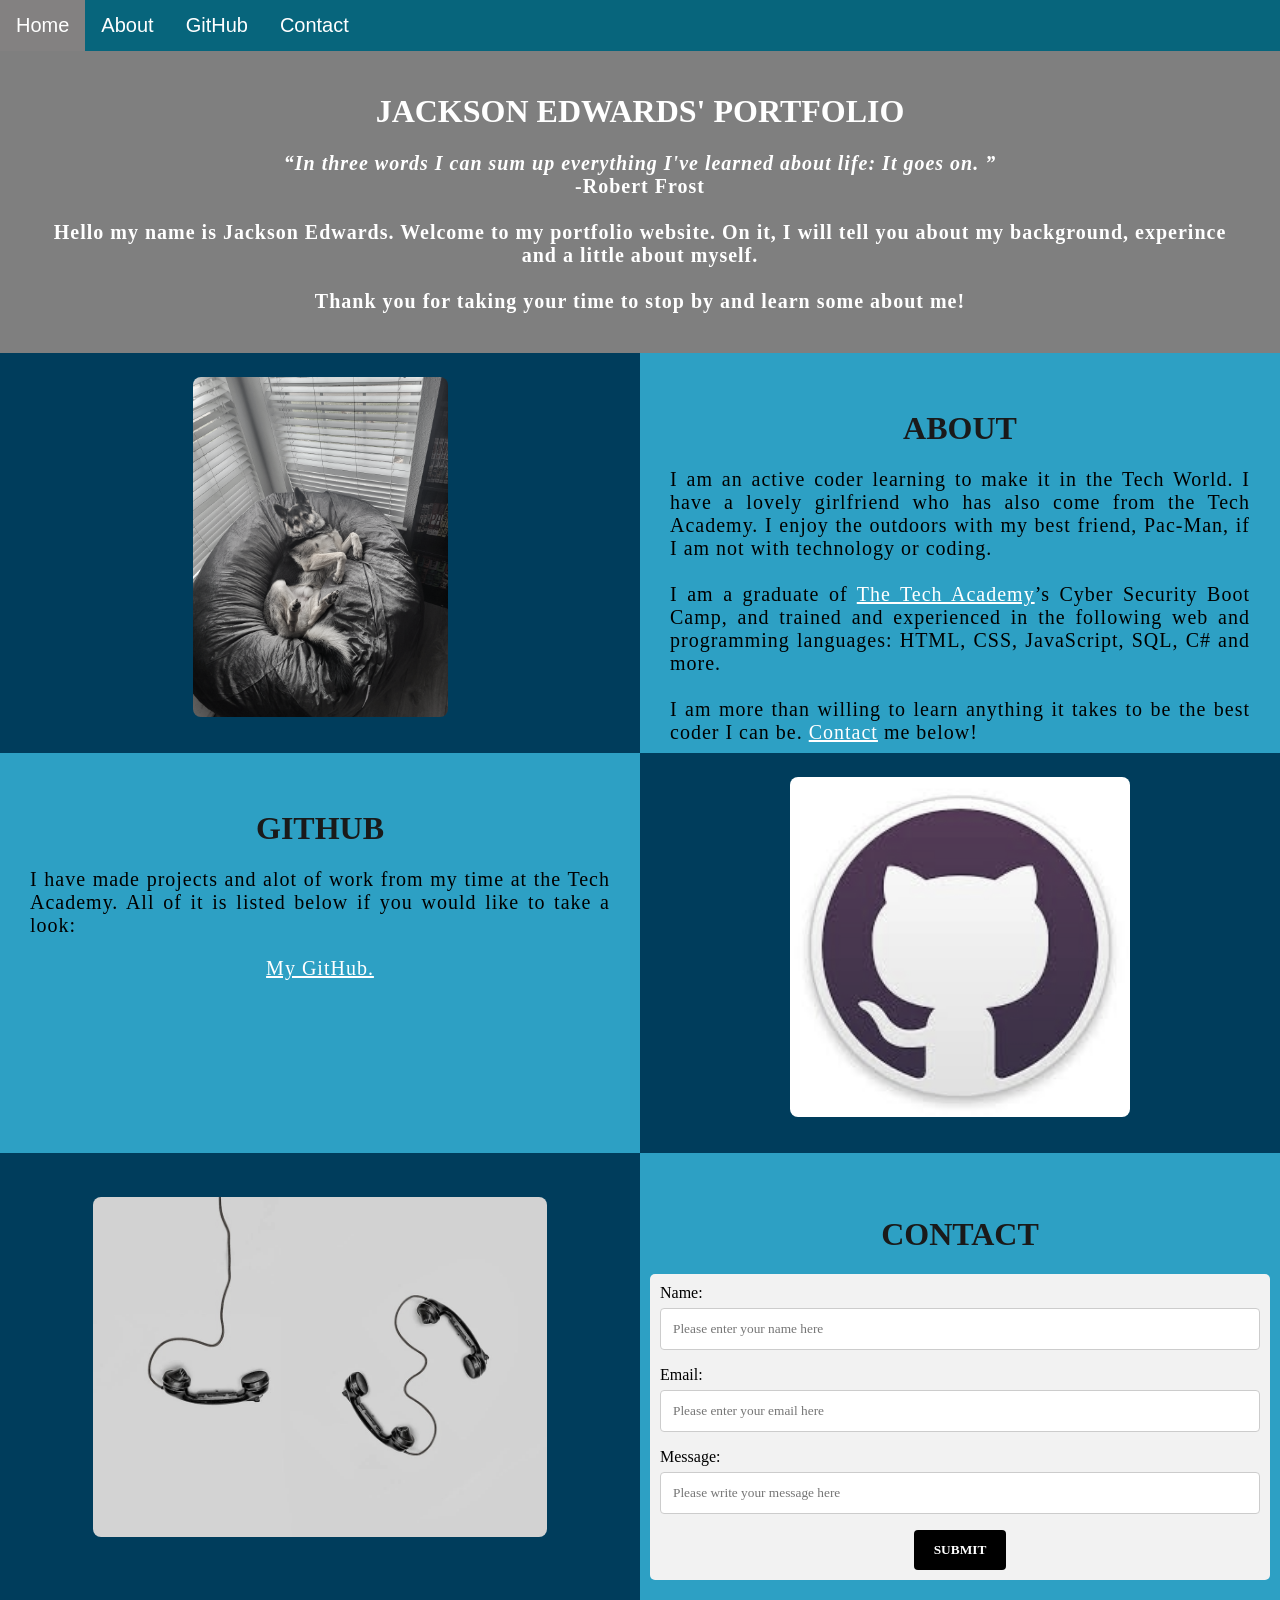
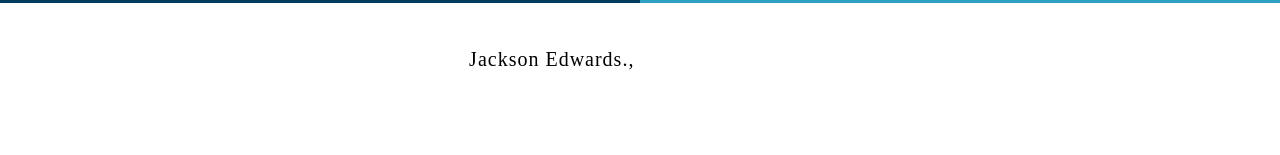
==== index.html @ 7acbfdab "Portfolio" ====
!DOCTYPE html>
<html>
    <!--Head-->
    <head>
        <meta charset="UTF-8">
        <meta name="viewport" content="width=device-width" />
        <title>Jackson Edwards Portfolio</title>
        <link rel="stylesheet" type="text/css" href="css/portfolio.css">
    </head>

    <!--Body-->
    <body class="Background">
        
        <!--Navbar-->
        <div class="Navbar">
            <a class="active" href="#Home">Home</a>
            <a href="#About">About</a>
            <a href="#GitHub">GitHub</a>
            <a href="#Contact">Contact</a>
        </div>
        <br>
        <br>
        <!--Background video-->
        <div id="Home">
            <video autoplay muted loop id="Typing_Video">
                <source src="video/854860-hd_1920_1080_25fps.mp4" type="video/mp4">
            </video>
        </div>

        <!--Video text-->
        <div class="Video_Text">
            <h1 class="white-text">Jackson Edwards' Portfolio</h1>
            <strong>
                <p class="center">
                    <q>In three words I can sum up everything I've learned about life: It goes on.
                    </q>
                    <br> -Robert Frost
                    <br>
                    <br> Hello my name is Jackson Edwards. Welcome to my portfolio website. On it, I will tell you about my background, experince and a little about myself.
                    <br>
                    <br> Thank you for taking your time to stop by and learn some about me!
                </p>
            </strong>
        </div>

        <!--About section-->
        <div class="Row" id="About">
            <!--Left column-->
            <div class="Column_2">
                <img src="video/pac.jpg" alt="Picture of my Lovely German Shepherd">
            </div>
            <!--Right column-->
            <div class="Column_1">
                <h1>About</h1>
                <p>
                    I am an active coder learning to make it in the Tech World. I have a lovely girlfriend who has also come from the Tech Academy.
                    I enjoy the outdoors with my best friend, Pac-Man, if I am not with technology or coding.
                    <br>
                    <br>I am a graduate of <a href="https://www.learncodinganywhere.com" target="_blank">The Tech Academy</a>’s Cyber Security Boot Camp, and trained and experienced in the following web and programming languages: HTML, CSS, JavaScript, SQL, C# and more. 
                    <br>
                    <br>I am more than willing to learn anything it takes to be the best coder I can be. <a href="#Contact">Contact</a> me below!
                </p>
            </div>
        </div>

        <!--GitHub section-->
        <div class="Row" id="GitHub">
            <!--Left column-->
            <div class="Column_1">
                <h1>GitHub</h1>
                <p>
                    I have made projects and alot of work from my time at the Tech Academy. All of it is listed below if you would like to take a look:
                    <br>
                    <p class="center"><a href="https://github.com/Robofordkiller6" target="_blank"> My GitHub.</a></p>
                </p>
            </div>
            <!--Right column-->
            <div class="Column_2">
                <a href="https://github.com/Robofordkiller6" target="_blank"><img src="video/github.jpg" alt="GitHub Logo"></a>
            </div>
        </div>

        <!--Contact section-->
        <div class="Row" id="Contact">
            <!--Contact image, left column-->
            <div class="Column_2 Column_tall">
                <img src="video/contact.webp" alt="Contact_Image">
            </div>
            <!--Contact form, right column-->
            <div class="Column_1 Column_tall">
                <h1>Contact</h1>
                <!--This specifies where and how to send the form data; we are leaving it blank-->
                <form action="" method="POST"> <!-- Here we are utilizing a 3rd party service to submit the contact form data, insert your formspree endpoint in the action attribute -->
                    <label>Name:</label>
                        <input type="text" placeholder="Please enter your name here">
                    <label>Email:</label>
                        <input type="text" id="Email" name="Email" placeholder="Please enter your email here">
                    <label>Message:</label>
                        <input type="text" id="Message" name="Message" placeholder="Please write your message here">
                        <input type="submit" value="SUBMIT">
                </form>
            </div>
        </div>

        <!--Footer section-->
        <footer>
            <p>
                <p class="center">Jackson Edwards., <a href="https://www.learncodinganywhere.com/" target="_blank">The Tech Academy</a></p>
                <br>
            </p>
        </footer>
    </body>
</html>
---- css/portfolio.css ----
/***** GENERAL STYLING *****/
/* Body */
body {
    margin: 0%  /* This ensures our site displays all the way to the edge of the browser screen */
}

/* Heading 1 elements */
h1 {
    text-transform: uppercase; /* Capitalizing all h1 headings */
    font-family: "Trebuchet MS", Optima; /* Sets the font family of all h1 headings */
    text-align: center; /* Centering all h1 elements */
    margin-top: 3%; /* Adds a small margin above h1 elements */
    color: #1a1a1a; 
}

/* Heading 1 element hover effect */
h1:hover {
    filter: grayscale(5%); /* Adds a slightly gray filter to the h1 headings when hovered over */
    transform: scale(1.1); /* When the h1 elements are hovered over they increase in size by 1.1 */
    transition: transform 1s; /* This causes the transformation to last 1 second */
}

/* Styling for portfolio title text */
.white-text {
    color: #fff; /* This is used to change the color of the portfolio title text */
}

/* Paragraph elements */
p {
    font-family: Perpetua, Rockwell Extra Bold;
    text-align: justify; /* Justify text within paragraph elements */
    letter-spacing: 1px; /* This expands the text slightly */
    font-size: 20px;
    padding-left: 20px; /* Adds padding to the left of the paragraph element */
    padding-right: 20px; /* Adds padding to the right of the paragraph element */
}

/* Paragraph element hover effect */
p:hover {
    transition: transform 1s; /* This makes the transform effect last 1 second */
	transform: scale(1.01); /* This makes the paragraphs increase slightly in size when hovered over */
}

/* Center class - this applies to all elements with the class "center" */
.center {
    text-align: center; /* This center aligns the text */
}

/* Center class hover effect - This only affects the quote, github link, and footer */
.center:hover {
    transition: transform 2s; /* This makes the transform effect last 2 seconds */
    transform: scale(1.1); /* This makes the elements with class "center" increase in size by 1.1 when hovered over */
}

/* Anchor elements */
a {
    color: rgb(255, 255, 255); 
}

/* Quotation elements */
q {
    font-style: italic; /* This makes the quote italicized */
}

/* Image elements */
img {
    filter: grayscale(75%); /* This rids our pictures of 75% of their color */
    border-radius: 8px; /* Gives all images slightly rounded corners */
    max-width: 100%; /* Ensures all images stay within the width of their container */
    height: 340px; /* Sets the height of all images */
    display: block; /* By specifying block display we can ensure our images are able to be centered */
    margin-left: auto; /* In combination with "margin-right: auto" this centers all images */
    margin-right: auto;
}

/* Image element hover effects */
img:hover {
	filter: grayscale(5%);  /* Brings back most of the image's color when hovered over */
    transition: transform 1s; /* Transition lasts 1 second */
	transform: scale(1.1); /* Image is increased slightly when hovered over */
}

/* The @media rule is used in media queries to apply different styles for different media/types of devices */
/* On screens 576px and smaller the images will be 100px tall and centered vertically in the column */
@media screen and (max-width: 576px) {
    img {
        height: 100px;
        margin-top: 150px;
    }
}

/* Styling for footer element */
footer {
    padding: 2%; /* This gives the footer padding that is equal to 2% of the width of the element's area */
    background-color: white;
}
/***** END OF GENERAL STYLING *****/

/***** NAVBAR STYLING *****/
.Navbar {
    overflow: hidden; /* This ensures that any content that overflows beyond the boundary of our nav bar is not displayed */
    background-color: rgb(7, 101, 124); 
    position: fixed; /* This keeps the navbar at the top of the screen as we scroll */
    top: 0; /* This ensures no space is displayed above the navbar */
    width: 100%; /* This makes the navbar span the entire width of the page */
    z-index: 1; /* This ensures other elements don't display over the navbar */
    -webkit-animation: moveNav 5s; /* This applies the moveNav animation below for Safari 4.0 - 8.0 */
    animation: moveNav 5s; /* This applies the moveNav animation for all other browsers */
}

/* moveNav animation effect for moving the nav bar in from the left of the screen */
@keyframes moveNav {
    from {left: -100vw;} /* The navbar is starting off screen to the left */
    to {left: 0vw;} /* This moves the navbar into place on the screen */
}

/* Navbar links */
.Navbar a {
    float: left; /* This specifies that the text floats on the left on the navbar */
    display: block; /* This ensures that other text will be displayed on the same line or row, instead of a new line */
    color: white; /* This is the font color for text on our navbar */
    padding: 14px 16px; /* This adds padding around our text */
    text-decoration: none; /* This gets rid of the underlines under the text on our navbar */
    font-family: Avant Garde, Helvetica; /* This specifies the font family for text on our navbar */
    font-size: 20px; /* This specifies the font size for text on our navbar */
    text-align: center; /* This centers the text within its container */
    position: relative; /* This sets the text relative to its normal positioning, allowing us to use the animation below */
    -webkit-animation: moveNavText 5.75s; /* Animation for Safari 4.0 - 8.0 */
    animation: moveNavText 5.75s; /* Applies the moveNavText animation for 5.75s */ 
}

/* moveNavText animation effect for moving the navbar text from above the view to the navbar */
@keyframes moveNavText {
    from {top: -100vw;} /* This sets the navbar text 100% above the viewport */
    to {top: 0vw;} /* This lowers the navbar text onto the navbar */
}

/* Screens 576px and smaller will display navbar links equally distributed */
@media screen and (max-width: 576px) {
    .Navbar a{
        width: 25%; /* This makes each link take up 1/4 of the navbar */
        font-size: 12px;
    }
}

/* Navbar hover effects */
.Navbar a:hover {
    background-color: #f4f4f4; /* Defines the background color that will display when you hover over the link */
    color: black; /* This defines the font color that will display when navbar a elements are hovered over */
    font-weight: bold; /* This makes the text on the navbar bold when hovered over */
}

/* Navbar home button */
.Navbar a.active { /* This targets the a element on the navbar with the "active" class */
    background-color: rgb(131, 129, 129);
}
/***** END OF NAVBAR STYLING *****/

/***** VIDEO STYLING *****/
/* Formatting for background video */
#Typing_Video {
    position: fixed; /* This fixes the video to the page */
    right: 0; /* This ensures there is no space between the edge of the video and the edge of the page */
    bottom: 0; /* This ensures no space between the bottom of the video and the bottom of the page */
    min-width: 100%; /* This ensures the video is displayed across the full width of the page */
    z-index: -1; /* This places the video behind the other elements on the page */
}

/* Screens that are 576px and smaller will not display the background video */
@media screen and (max-width: 576px) {
    #Typing_Video {
        display: none;
    }
}

/* Texts over the video */
.Video_Text {
    background: rgba(0, 0, 0, 0.5); /* This provides a semi-transparent background for the text to sit over */
    color: white; /* Makes the font color white */
    width: 100%; /* Ensures the video-text container fills the width of the video */
    padding: 20px; /* This adds padding around the video-text container so that the background goes slightly beyond the text */
    position: relative; /* This sets the text relative to its normal positioning, allowing us to use the animation below */
    -webkit-animation: moveVideoText 5.75s;
    animation: moveVideoText 5.75s;
}

/* This animation effect causes the overlay video text to move up from the bottom of the page upon page load */
@keyframes moveVideoText {
    from {top: -100vw;} /* This sets the position of the video text to above the viewport */
    to {top: 0vw;} /* This moves the video text to the normal positioning on the viewport */
}
/***** END OF VIDEO STYLING *****/

/***** TABLE STYLING -  this section covers the styling of the columns and rows within the table *****/
* { /* The asterisk is a universal selector that applies this effect to all elements on the page */
    box-sizing: border-box; /* This creates a box with a border within which we will place most of our text */
} 

.Column_1 {
    float: left;
    width: 50%; /* This ensures the column takes up half of the page width */
    padding: 10px;
    padding-top: 3%; /* This ensures there is space between the top of the column and our headings */
    height: 400px; /* This sets the height of the column to 400px -  this may need to be adjusted depending on the text you enter */
    background-color: rgb(45, 160, 196); /* Sets the background color of the columns with class Column_1 */
}

/* Screens 576px and smaller will display a scroll bar if the text overflows the column height */
@media screen and (max-width: 576px) {
    .Column_1 {
        overflow: auto;
    }
}

.Column_2 {
    float: left;
    width: 50%;
    padding: 10px;
    padding-top: 1.9%;
    height: 400px;
    background-color: rgb(0, 61, 92);
}

/* This class is applied to the columns in the final row, overriding the height and padding to provide more room for the contact form  while keeping the rest of the formatting from Column_1 or Column_2 */
.Column_tall {
    padding-top: 3.5%;
    height: 450px;
}

/* This inserts something after the content of selected elements (in this case the elements with class "Row") */
.Row:after {
	content: ""; /* By leaving this blank, we are allowing the footer (covered lower down) to be displayed - removing it makes the footer overwrite a column */
	display: table; /* The display property specifies the type of display behavior; the table value tells the browser to treat the element as a table */
	clear: both; /* This clears any other elements from floating on the left or the right of an element */
}
/***** END OF TABLE STYLING *****/

/***** CONTACT FORM STYLING *****/
/* input[type=text] targets all text input sections of the contact form */
input[type=text] {
    width: 100%; /* Each input box covers the full width of the container */
    padding: 12px; /* Adds padding within the text box */
    border: 1px solid #ccc; /* Setting a solid border and its color */
    border-radius: 4px; /* Slightly rounds the corners of the text box border */
    box-sizing: border-box; /* This creates a box with a border around the contact form input boxes */
    margin-top: 6px; /* Adds a margin to the top of the text box */
    margin-bottom: 16px; /* Adds a margin to the bottom of the text box */
    resize: vertical; /* This allows the user to resize the text boxes vertically */
    font-family: Perpetua, Rockwell Extra Bold;
}

/* Hover effects for input boxes */
input[type=text]:hover {
    box-shadow: 0 0 5px #00004d inset; /* This creates a blue shadow in the text box when hovered over by the user */
}

/* Submit button */
input[type=submit] {
    background-color: black; /* Sets the background color of the submit button to black */
    color: white; /* Sets the font color of the Submit button to white */
    font-weight: bold; /* Makes the font of the submit button bold */
    padding: 12px 20px; /* Adds padding to the submit button */
    border: none; /* Removes the border from the submit button */
    border-radius: 4px; /* Gives the submit button the same rounded corners as the text boxes */
    cursor: pointer; /* Changes the cursor to pointer when over the submit button */
    display: block; /* Allows the submit button to be centered */
    margin-left: auto; /* In combination with "margin-right: auto" this will center the submit button */
    margin-right: auto;
    font-family: Perpetua, Rockwell Extra Bold;
}

/* Hover effect for submit button */
input[type=submit]:hover {
    background-color: white; /* Turns the background of the submit button white when the user hovers over it */
    color: black; /* Turns the font black when hovered over */
    transform: scale(1.5); /* Makes the button increase 1.5 times in size */
    transition: transform 1.5s; /* Makes the transform effect last 1.5 seconds */
}

/* Form element */
form {
    border-radius: 5px; /* Rounds the corners of the contact form */
    background-color: #f2f2f2; 
    padding: 10px; /* Adds padding to the contact form */
    font-family: "Trebuchet MS", Optima;
}
/***** END OF CONTACT FORM STYLING *****/
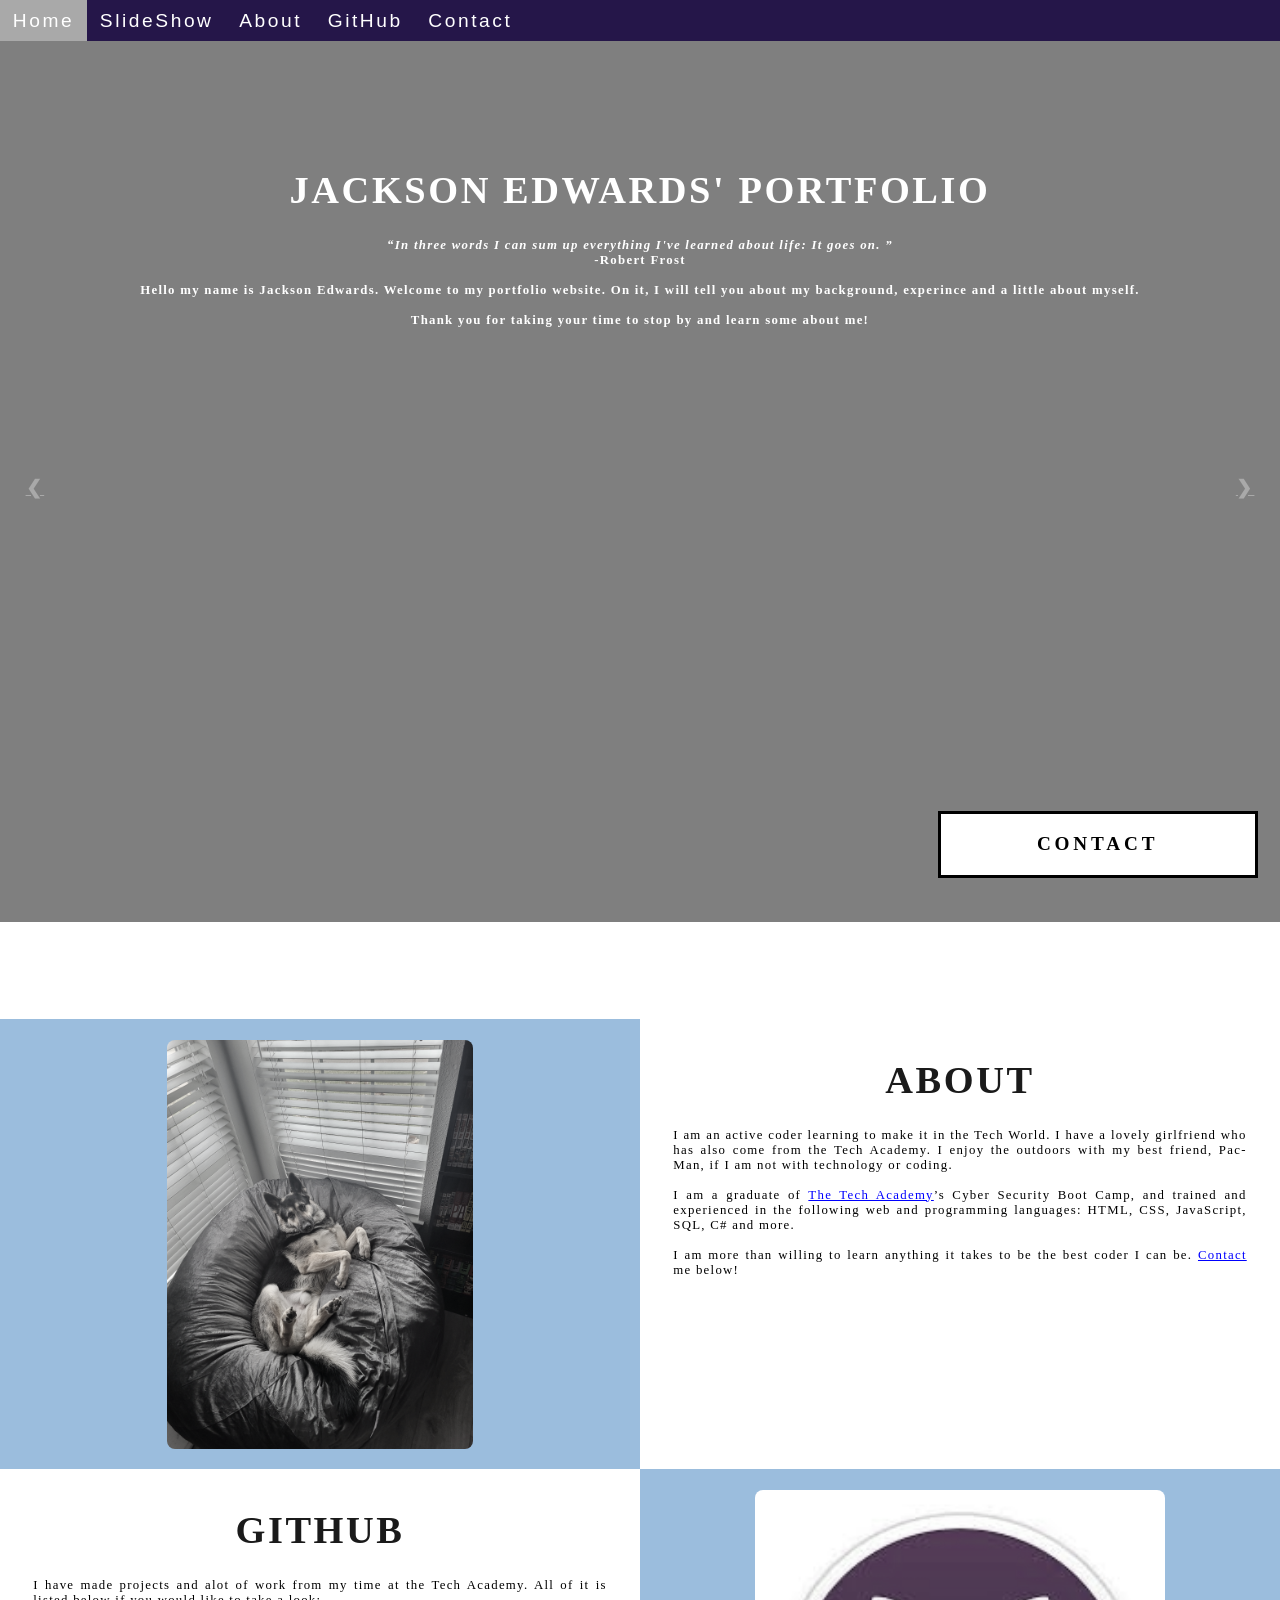
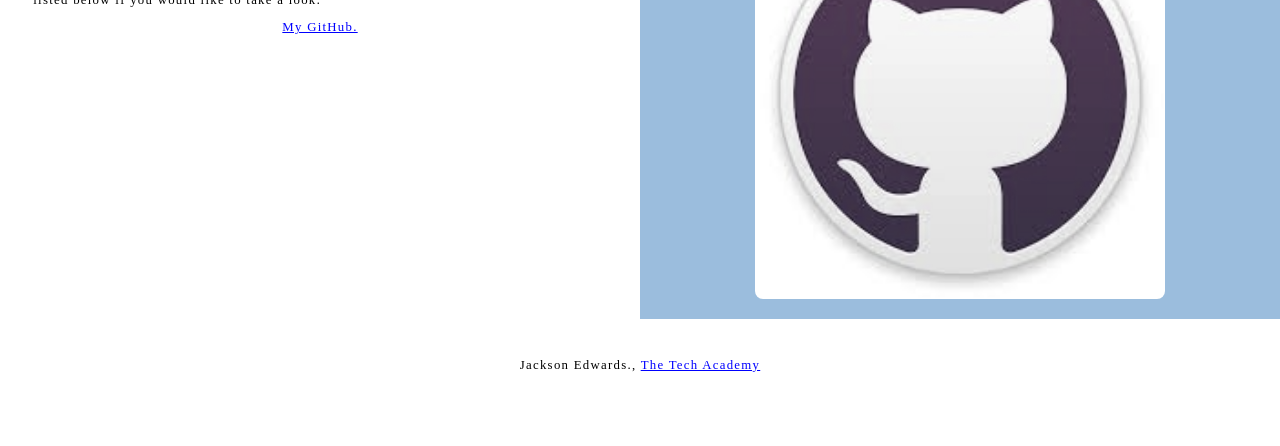
==== commit 886555ea: "Portfolio" ====
--- a/index.html
+++ b/index.html
@@ -1,113 +1,176 @@
 !DOCTYPE html>
 <html>
-    <!--Head-->
-    <head>
-        <meta charset="UTF-8">
-        <meta name="viewport" content="width=device-width" />
-        <title>Jackson Edwards Portfolio</title>
-        <link rel="stylesheet" type="text/css" href="css/portfolio.css">
-    </head>
+<!--Head-->
 
-    <!--Body-->
-    <body class="Background">
-        
-        <!--Navbar-->
-        <div class="Navbar">
-            <a class="active" href="#Home">Home</a>
-            <a href="#About">About</a>
-            <a href="#GitHub">GitHub</a>
-            <a href="#Contact">Contact</a>
-        </div>
-        <br>
-        <br>
-        <!--Background video-->
-        <div id="Home">
-            <video autoplay muted loop id="Typing_Video">
-                <source src="video/854860-hd_1920_1080_25fps.mp4" type="video/mp4">
-            </video>
-        </div>
+<head>
+    <meta charset="UTF-8">
+    <meta name="viewport" content="width=device-width" />
+    <title>Jackson Edwards Portfolio</title>
+    <link rel="stylesheet" type="text/css" href="css/portfolio.css">
+    <script src="js/portfolio.js"></script>
+</head>
 
-        <!--Video text-->
-        <div class="Video_Text">
-            <h1 class="white-text">Jackson Edwards' Portfolio</h1>
-            <strong>
-                <p class="center">
-                    <q>In three words I can sum up everything I've learned about life: It goes on.
-                    </q>
-                    <br> -Robert Frost
-                    <br>
-                    <br> Hello my name is Jackson Edwards. Welcome to my portfolio website. On it, I will tell you about my background, experince and a little about myself.
-                    <br>
-                    <br> Thank you for taking your time to stop by and learn some about me!
-                </p>
-            </strong>
-        </div>
+<!--Body-->
 
-        <!--About section-->
-        <div class="Row" id="About">
-            <!--Left column-->
-            <div class="Column_2">
-                <img src="video/pac.jpg" alt="Picture of my Lovely German Shepherd">
+<body class="Background">
+
+    <!--Navbar-->
+    <div class="Navbar">
+        <a class="active" href="#Home">Home</a>
+        <a href="#Slideshow">SlideShow</a>
+        <a href="#About">About</a>
+        <a href="#GitHub">GitHub</a>
+        <a onclick="openForm()" ondblclick="closeForm()">Contact</a>
+    </div>
+    <!--Background video-->
+    <div id="Home">
+        <video autoplay muted loop id="Typing_Video">
+            <source src="video/854860-hd_1920_1080_25fps.mp4" type="video/mp4">
+        </video>
+    </div>
+
+    <!--Video text-->
+    <div class="Video_Text">
+        <h1 class="white-text">Jackson Edwards' Portfolio</h1>
+        <strong>
+            <p class="center">
+                <q>In three words I can sum up everything I've learned about life: It goes on.
+                </q>
+                <br> -Robert Frost
+                <br>
+                <br> Hello my name is Jackson Edwards. Welcome to my portfolio website. On it, I will tell you about my
+                background, experince and a little about myself.
+                <br>
+                <br> Thank you for taking your time to stop by and learn some about me!
+            </p>
+        </strong>
+    </div>
+    <!-- Slideshow section added -->
+    <div id="Slideshow">
+        <div id="Slideshow_Background">
+            <div id="Slideshow_Container">
+                <!-- Slide 1 of 6 -->
+                <div class="mySlides fade">
+                    <img class="Slideshow_Images" src="video/help.jpg" alt="Help Logo">
+                    <div class="text">I would love to help assit in any project I can to hone my skills!</div>
+                </div>
+                <!-- Slide 2 of 6 -->
+                <div class="mySlides fade">
+                    <img class="Slideshow_Images" src="video/Game.jpg" alt="Game Logo">
+                        alt="HTML, CSS, and JS logos">
+                    <div class="text">I am a huge gaming nerd,<br> and I play anything from:<br>Action, Adventure, RPG, FPS, and more!</div>
+                    </div>
+                </div>
+                <!-- Slide 3 of 6 -->
+                <div class="mySlides fade">
+                    <img class="Slideshow_Images" src="video/tech academy.png" alt="Tech Academy Logo">
+                    <div class="text">I am a graduate of The Tech Academy</div>
+                </div>
+                <!-- Slide 4 of 6 -->
+                <div class="mySlides fade">
+                    <img class="Slideshow_Images" src="video/cyber Secuirty.jpg" alt="cyber security logo">
+                    <div class="text">With a deepend interest in cyber security</div>
+                </div>
+                <!-- Slide 5 of 6 -->
+                <div class="mySlides fade">
+                    <img class="Slideshow_Images" src="video/coding.jpg" alt="Programming Languages">
+                    <div class="text">I have an entry or junior level understanding of most of the top<br> coding languages</div>
+                </div>
+                <!-- Slide 6 of 6 -->
+                <div class="mySlides fade">
+                    <img class="Slideshow_Images" src="video/past.jpg" alt="Picture of my past">
+                    <div class="text"><a class="white-text" onclick="openForm()" href="#Contact">Contact me if you want to learn more about me<br> whether its past<br> present or future!</a>
+                    </div>
+                </div>
+                <!-- Previous and next buttons -->
+                <a class="Previous" onclick="plusSlides(-1)">&#10094;</a>
+                <a class="Next" onclick="plusSlides(1)">&#10095;</a>
             </div>
-            <!--Right column-->
-            <div class="Column_1">
-                <h1>About</h1>
-                <p>
-                    I am an active coder learning to make it in the Tech World. I have a lovely girlfriend who has also come from the Tech Academy.
-                    I enjoy the outdoors with my best friend, Pac-Man, if I am not with technology or coding.
-                    <br>
-                    <br>I am a graduate of <a href="https://www.learncodinganywhere.com" target="_blank">The Tech Academy</a>’s Cyber Security Boot Camp, and trained and experienced in the following web and programming languages: HTML, CSS, JavaScript, SQL, C# and more. 
-                    <br>
-                    <br>I am more than willing to learn anything it takes to be the best coder I can be. <a href="#Contact">Contact</a> me below!
-                </p>
+            <br> <!-- Adds a space between the slideshow images and the dots -->
+
+            <!-- Slideshow dots (these are another way for users to navigate through the slideshow) -->
+            <div style="text-align: center">
+                <span class="dot" onclick="currentSlide(1)"></span>
+                <span class="dot" onclick="currentSlide(2)"></span>
+                <span class="dot" onclick="currentSlide(3)"></span>
+                <span class="dot" onclick="currentSlide(4)"></span>
+                <span class="dot" onclick="currentSlide(5)"></span>
+                <span class="dot" onclick="currentSlide(6)"></span>
             </div>
         </div>
+    </div>
+    <!--About section-->
+    <div class="Row" id="About">
+        <!--Left column-->
+        <div class="Column_2">
+            <img src="video/pac.jpg" alt="Picture of my Lovely German Shepherd">
+        </div>
+        <!--Right column-->
+        <div class="Column_1">
+            <h1>About</h1>
+            <p>
+                I am an active coder learning to make it in the Tech World. I have a lovely girlfriend who has also come
+                from the Tech Academy.
+                I enjoy the outdoors with my best friend, Pac-Man, if I am not with technology or coding.
+                <br>
+                <br>I am a graduate of <a href="https://www.learncodinganywhere.com" target="_blank">The Tech
+                    Academy</a>’s Cyber Security Boot Camp, and trained and experienced in the following web and
+                programming languages: HTML, CSS, JavaScript, SQL, C# and more.
+                <br>
+                <br>I am more than willing to learn anything it takes to be the best coder I can be. <a
+                    href="#Contact">Contact</a> me below!
+            </p>
+        </div>
+    </div>
 
-        <!--GitHub section-->
-        <div class="Row" id="GitHub">
-            <!--Left column-->
-            <div class="Column_1">
-                <h1>GitHub</h1>
-                <p>
-                    I have made projects and alot of work from my time at the Tech Academy. All of it is listed below if you would like to take a look:
-                    <br>
-                    <p class="center"><a href="https://github.com/Robofordkiller6" target="_blank"> My GitHub.</a></p>
-                </p>
-            </div>
-            <!--Right column-->
-            <div class="Column_2">
-                <a href="https://github.com/Robofordkiller6" target="_blank"><img src="video/github.jpg" alt="GitHub Logo"></a>
-            </div>
+    <!--GitHub section-->
+    <div class="Row" id="GitHub">
+        <!--Left column-->
+        <div class="Column_1">
+            <h1>GitHub</h1>
+            <p>
+                I have made projects and alot of work from my time at the Tech Academy. All of it is listed below if you
+                would like to take a look:
+                <br>
+            <p class="center"><a href="https://github.com/Robofordkiller6" target="_blank"> My GitHub.</a></p>
+            </p>
         </div>
+        <!--Right column-->
+        <div class="Column_2">
+            <a href="https://github.com/Robofordkiller6" target="_blank"><img src="video/github.jpg"
+                    alt="GitHub Logo"></a>
+        </div>
+    </div>
 
-        <!--Contact section-->
-        <div class="Row" id="Contact">
-            <!--Contact image, left column-->
-            <div class="Column_2 Column_tall">
-                <img src="video/contact.webp" alt="Contact_Image">
-            </div>
-            <!--Contact form, right column-->
-            <div class="Column_1 Column_tall">
-                <h1>Contact</h1>
-                <!--This specifies where and how to send the form data; we are leaving it blank-->
-                <form action="" method="POST"> <!-- Here we are utilizing a 3rd party service to submit the contact form data, insert your formspree endpoint in the action attribute -->
-                    <label>Name:</label>
-                        <input type="text" placeholder="Please enter your name here">
-                    <label>Email:</label>
-                        <input type="text" id="Email" name="Email" placeholder="Please enter your email here">
-                    <label>Message:</label>
-                        <input type="text" id="Message" name="Message" placeholder="Please write your message here">
-                        <input type="submit" value="SUBMIT">
-                </form>
-            </div>
+    <!--Contact section-->
+    <div id="Contact">
+        <button onclick="openForm()" class="Pop_Up_Button">CONTACT</button>
+           <div class="form-popup" id="myForm">
+                <form action="https://formspree.io/info@learncodinganywhere.com" method="POST" class="form-container"> <!-- Here we are using a free online service from https://formspree.io/ to send our contact form to an email address of our choosing - note: it will not run unless live on the internet, you have to push it to your online website first -->
+            <h1>Contact</h1>
+            <label for="name"><b>Name</b></label>
+              <input type="text" placeholder="Type your name here" name="name" required>
+            <label for="phone"><b>Phone</b></label>
+              <input type="text" placeholder="Type your phone number here" name="phone">
+            <label for="email"><b>Email</b></label>		
+              <input type="text" placeholder="Type your email address here" name="email" required>
+            <label for="message"><b>Message</b></label>
+              <input type="text" placeholder="Type your message here" name="message">
+ 
+            <button type="submit" class="btn">SUBMIT</button>
+            <button type="button" class="btn cancel" onclick="closeForm()">CLOSE</button>
+            </form>
         </div>
+    </div>
 
-        <!--Footer section-->
-        <footer>
-            <p>
-                <p class="center">Jackson Edwards., <a href="https://www.learncodinganywhere.com/" target="_blank">The Tech Academy</a></p>
-                <br>
-            </p>
-        </footer>
-    </body>
+    <!--Footer section-->
+    <footer>
+        <p>
+        <p class="center">Jackson Edwards., <a href="https://www.learncodinganywhere.com/" target="_blank">The Tech
+                Academy</a></p>
+        <br>
+        </p>
+    </footer>
+</body>
+
 </html>
--- a/css/portfolio.css
+++ b/css/portfolio.css
@@ -1,12 +1,30 @@
 /***** GENERAL STYLING *****/
+
+/*Affects entire document */
+html {
+    scroll-behavior: smooth; /*This ensures that the page scrolling is smooth when the buttons on the nav bar is clicked */
+}
+
 /* Body */
 body {
-    margin: 0%  /* This ensures our site displays all the way to the edge of the browser screen */
+    margin: 0%; /* This ensures our site displays all the way to the edge of the browser screen */
+    opacity: 1; /* This and transition affect the page loading fade in effect */
+    transition: 3s opacity; /* This causes a 3 second fade in */
+    letter-spacing: .2vw; /* vw is a relative measurement, 1vw is equal to 1% of the viewport width */
+    font-family: Avant Garde, Helvetica;
+    font-size: 1.5vw; 
+    overflow-x: hidden; /* This prevents the horizontal scroll bar from appearing when the quote is hovered over */
+    user-select: none; /* This prevents the text on the webpage from being highlighted by the user */
+}
+
+/* This section contributes to the fade effect for the page that occurs when the page is loaded */
+body.fade-out {
+    opacity: .1; /* This sets the level of opacity at the start of page load */
 }
 
 /* Heading 1 elements */
 h1 {
-    text-transform: uppercase; /* Capitalizing all h1 headings */
+    text-transform: uppercase; /*capitalizing all h1 headings */
     font-family: "Trebuchet MS", Optima; /* Sets the font family of all h1 headings */
     text-align: center; /* Centering all h1 elements */
     margin-top: 3%; /* Adds a small margin above h1 elements */
@@ -20,19 +38,20 @@
     transition: transform 1s; /* This causes the transformation to last 1 second */
 }
 
-/* Styling for portfolio title text */
+/* Styling for Portfolio Title Text */
 .white-text {
-    color: #fff; /* This is used to change the color of the portfolio title text */
+    color: #fff;/* This is used to change the color of the Portfolio Title text */
+    padding-top: 10vh; /* Adds padding (equal to 10% of the viewport height) to the top of the Portfolio Title text */
 }
 
 /* Paragraph elements */
 p {
-    font-family: Perpetua, Rockwell Extra Bold;
-    text-align: justify; /* Justify text within paragraph elements */
-    letter-spacing: 1px; /* This expands the text slightly */
-    font-size: 20px;
-    padding-left: 20px; /* Adds padding to the left of the paragraph element */
-    padding-right: 20px; /* Adds padding to the right of the paragraph element */
+    font-family: Perpetua, Rockwell Extra;
+    text-align: justify; /* This justifies the text within paragraph elements */
+    letter-spacing: .1vw; /* This expands the text slightly */
+    font-size: 1vw; /* Relative font sizing equal to 1.5% of the viewport width */
+    padding-left: 1vw; /* Relative padding equal to 1% of the viewport width */
+    padding-right: 1vw; /* Relative padding equal to 1% of the viewport width */
 }
 
 /* Paragraph element hover effect */
@@ -41,12 +60,12 @@
 	transform: scale(1.01); /* This makes the paragraphs increase slightly in size when hovered over */
 }
 
-/* Center class - this applies to all elements with the class "center" */
+/* Center class - this applies to all centered text */
 .center {
     text-align: center; /* This center aligns the text */
 }
 
-/* Center class hover effect - This only affects the quote, github link, and footer */
+/* Center align elements hover effect - This only affects the quote, github link, and footer */
 .center:hover {
     transition: transform 2s; /* This makes the transform effect last 2 seconds */
     transform: scale(1.1); /* This makes the elements with class "center" increase in size by 1.1 when hovered over */
@@ -54,12 +73,14 @@
 
 /* Anchor elements */
 a {
-    color: rgb(255, 255, 255); 
+    color: blue; /* This ensures all links are blue */
+    cursor: pointer; /* This ensures all links change the mouse to a pointer when hovered over or clicked */
+    text-decoration: underline; /* This ensures all links are underlined */
 }
 
 /* Quotation elements */
 q {
-    font-style: italic; /* This makes the quote italicized */
+    font-style: italic; /* Makes the quote italicized */
 }
 
 /* Image elements */
@@ -67,17 +88,14 @@
     filter: grayscale(75%); /* This rids our pictures of 75% of their color */
     border-radius: 8px; /* Gives all images slightly rounded corners */
     max-width: 100%; /* Ensures all images stay within the width of their container */
-    height: 340px; /* Sets the height of all images */
+    height: 100%; /* Sets the height of all images */
     display: block; /* By specifying block display we can ensure our images are able to be centered */
-    margin-left: auto; /* In combination with "margin-right: auto" this centers all images */
-    margin-right: auto;
+    margin: auto auto auto auto; /* This centers all images */
 }
 
 /* Image element hover effects */
 img:hover {
 	filter: grayscale(5%);  /* Brings back most of the image's color when hovered over */
-    transition: transform 1s; /* Transition lasts 1 second */
-	transform: scale(1.1); /* Image is increased slightly when hovered over */
 }
 
 /* The @media rule is used in media queries to apply different styles for different media/types of devices */
@@ -89,47 +107,47 @@
     }
 }
 
-/* Styling for footer element */
+/*Styling for footer element */
 footer {
     padding: 2%; /* This gives the footer padding that is equal to 2% of the width of the element's area */
     background-color: white;
 }
-/***** END OF GENERAL STYLING *****/
-
-/***** NAVBAR STYLING *****/
+/***** End of General Styling *****/
+
+/***** Navbar Styling *****/
 .Navbar {
     overflow: hidden; /* This ensures that any content that overflows beyond the boundary of our nav bar is not displayed */
-    background-color: rgb(7, 101, 124); 
+    background-color: rgb(37, 22, 73); /* This colors the navbar black */
     position: fixed; /* This keeps the navbar at the top of the screen as we scroll */
     top: 0; /* This ensures no space is displayed above the navbar */
     width: 100%; /* This makes the navbar span the entire width of the page */
     z-index: 1; /* This ensures other elements don't display over the navbar */
-    -webkit-animation: moveNav 5s; /* This applies the moveNav animation below for Safari 4.0 - 8.0 */
-    animation: moveNav 5s; /* This applies the moveNav animation for all other browsers */
-}
-
-/* moveNav animation effect for moving the nav bar in from the left of the screen */
+    -webkit-animation: moveNav 5s; /* Safari 4.0 - 8.0 */
+    animation: moveNav 5s; /* This makes the moveNav animation last 5 seconds */
+}
+
+/* The animation effect for moving the nav bar in from above the left of the screen on page load */
 @keyframes moveNav {
     from {left: -100vw;} /* The navbar is starting off screen to the left */
-    to {left: 0vw;} /* This moves the navbar into place on the screen */
-}
-
-/* Navbar links */
+    to { left: 0vw;} /* This moves the navbar into place on the screen */
+}
+
+/*Navbar Links */
 .Navbar a {
     float: left; /* This specifies that the text floats on the left on the navbar */
     display: block; /* This ensures that other text will be displayed on the same line or row, instead of a new line */
     color: white; /* This is the font color for text on our navbar */
-    padding: 14px 16px; /* This adds padding around our text */
+    padding: .75vw 1vw; /* This adds padding around our text */
     text-decoration: none; /* This gets rid of the underlines under the text on our navbar */
     font-family: Avant Garde, Helvetica; /* This specifies the font family for text on our navbar */
-    font-size: 20px; /* This specifies the font size for text on our navbar */
+    font-size: 1.5vw; /* This specifies the font size for text on our navbar */
     text-align: center; /* This centers the text within its container */
     position: relative; /* This sets the text relative to its normal positioning, allowing us to use the animation below */
     -webkit-animation: moveNavText 5.75s; /* Animation for Safari 4.0 - 8.0 */
     animation: moveNavText 5.75s; /* Applies the moveNavText animation for 5.75s */ 
 }
 
-/* moveNavText animation effect for moving the navbar text from above the view to the navbar */
+/* The animation effect for moving the nav bar links in from above the top of the screen on page load */
 @keyframes moveNavText {
     from {top: -100vw;} /* This sets the navbar text 100% above the viewport */
     to {top: 0vw;} /* This lowers the navbar text onto the navbar */
@@ -138,30 +156,31 @@
 /* Screens 576px and smaller will display navbar links equally distributed */
 @media screen and (max-width: 576px) {
     .Navbar a{
-        width: 25%; /* This makes each link take up 1/4 of the navbar */
+        width: 20%; /* This sets each navbar link to 1/5 of the navbar */
         font-size: 12px;
     }
 }
 
-/* Navbar hover effects */
+/*Navbar hover effects */
 .Navbar a:hover {
     background-color: #f4f4f4; /* Defines the background color that will display when you hover over the link */
     color: black; /* This defines the font color that will display when navbar a elements are hovered over */
     font-weight: bold; /* This makes the text on the navbar bold when hovered over */
+    cursor: pointer;
 }
 
 /* Navbar home button */
 .Navbar a.active { /* This targets the a element on the navbar with the "active" class */
-    background-color: rgb(131, 129, 129);
-}
-/***** END OF NAVBAR STYLING *****/
-
-/***** VIDEO STYLING *****/
+    background-color: darkgray;
+}
+/***** End of Navbar Styling *****/
+
+/***** Video Styling *****/
 /* Formatting for background video */
 #Typing_Video {
     position: fixed; /* This fixes the video to the page */
     right: 0; /* This ensures there is no space between the edge of the video and the edge of the page */
-    bottom: 0; /* This ensures no space between the bottom of the video and the bottom of the page */
+    bottom: 0; /* This ensures no space between the edge of the video and the bottom of the page */
     min-width: 100%; /* This ensures the video is displayed across the full width of the page */
     z-index: -1; /* This places the video behind the other elements on the page */
 }
@@ -175,13 +194,14 @@
 
 /* Texts over the video */
 .Video_Text {
-    background: rgba(0, 0, 0, 0.5); /* This provides a semi-transparent background for the text to sit over */
+    background: rgba(0, 0, 0, 0.5); /* This provides a semi-transparents background for the text to sit over */
     color: white; /* Makes the font color white */
     width: 100%; /* Ensures the video-text container fills the width of the video */
-    padding: 20px; /* This adds padding around the video-text container so that the background goes slightly beyond the text */
+    height: 100vh; /* This ensures the video-text container fills the height of the viewport so that the slideshow is not partially displayed */
+    padding-top: 2vh; /* This adds padding around the video-text container so that the background goes slightly beyond the text */
     position: relative; /* This sets the text relative to its normal positioning, allowing us to use the animation below */
-    -webkit-animation: moveVideoText 5.75s;
-    animation: moveVideoText 5.75s;
+    -webkit-animation: moveVideoText 5.75s; /* Animation for Safari 4.0 - 8.0 */
+    animation: moveVideoText 5.75s; /* moveVideoText animation set to 5.75s to match the movenavText animation */
 }
 
 /* This animation effect causes the overlay video text to move up from the bottom of the page upon page load */
@@ -189,22 +209,128 @@
     from {top: -100vw;} /* This sets the position of the video text to above the viewport */
     to {top: 0vw;} /* This moves the video text to the normal positioning on the viewport */
 }
-/***** END OF VIDEO STYLING *****/
-
-/***** TABLE STYLING -  this section covers the styling of the columns and rows within the table *****/
-* { /* The asterisk is a universal selector that applies this effect to all elements on the page */
+/***** End of Video Styling *****/
+
+/***** Slideshow Styling *****/
+#Slideshow_Background {
+    background: rgba(255, 255, 255, 0.35); /* This creates a slightly transparent white background that's palced over the video in the background */    
+}
+
+.mySlides{
+    display: none; /* This prevents the images from being displayed, we will use JS to display these */
+}
+
+/* Slideshow section / container */
+#Slideshow_Container {
+    width: 39.5vw; /* Relative sizing of the container for the slidewshow set to 39.5% of the viewport width */
+    height: auto; /* The height of the container is automatically adjusted based on the content it is displaying */
+    padding-top: 4%; /* Adds a small padding to the top of the slideshow container */
+    position: relative; /* This sets the container relative to its normal positioning */
+    margin:auto; /* This will horizontally center the container on the page */
+}
+
+/* Images contained within the slideshow */
+.Slideshow_Images {
+    vertical-align: middle; /* This centers the images vertically within the slideshow container */
+    height: auto; /* The height of the images is automatically adjusted based on the content, ie if your images are different sizes, they will display as different sizes */
+    box-shadow: 0px 5px 10px 12px rgba(0, 0, 0, .75); /* Adds a shadow around the slideshow images */
+    width: 100%; /* The width of the images is automatically adjusted based on the content */
+}
+
+/* Next and previous buttons */
+.Previous, .Next {
+    cursor: pointer; /* Changes the mouse to a pointer when the buttons are selected */
+    position: absolute; /* This makes the next and previous buttons positioned relative to the slideshow container */
+    top: 50%; /* This moves the buttons up in the slideshow container */
+    width: auto; /* The width of the buttons is automatically adjusted based on the content */
+    padding: 2vw; /* Adds padding equal to 2% of the viewport width */
+    color: darkgray; 
+    font-weight: bold;
+    font-size: 1.5vw;
+    border-radius: 0 3px 3px 0; /* Adds a slightly rounded border on the top and bottom right corners */
+    user-select: none; /* This property makes it so that the user cannot highlight the text */
+    transition: 0.6s ease; /* This specifies the details of the hover transition for these elements */
+}
+
+/* Positioning the next button on the right hand side */
+.Next {
+    right: 0; /* This moves the next button to the right side of the slideshow container */
+    border-radius: 3px 0 0 3px; /* This changes the border radius on the next button to the top and bottom left of the button */
+}
+
+/* Hover effect on slide show buttons */
+.Previous:hover, .Next:hover {
+    background-color: rgba(0, 0, 0, 0.8); /* Makes the background of the arrows a transparent gray color */
+    color: white; /* Makes the arrows white when hovered over */
+}
+
+/* Slideshow text */
+.text {
+    color: white; 
+    padding: 1vw;
+    position: absolute; /* This ensures the text is positioned within the image */
+    bottom: 0; /* This property sets the text at the bottom of the image */
+    width: 100%; /* The element covers the full width of the image */
+    text-align: center; /* The text is center aligned within the image */
+    font-family: Perpetua, Rockwell Extra Bold;
+    letter-spacing: .1vw; /* This gives slight spacing between the letters */
+    font-size: 1.5vw; /* Font size is relative to the size of the viewport width */
+    background-color: rgba(0, 0, 0, 0.75); /* Gives a slightly transparent black background */
+    font-weight: bold;
+    border-radius: 0px 0px 7px 7px; /* Gives the text background rounded corners on the bottom left and right corners */
+}
+
+/* Styling of the dots under the slideshow */
+.dot {
+    cursor: pointer; /* The cursor changes to pointer when hovered over the dots */
+    height: 1vw; /* The dots are sized relative to the viewport width */
+    width: 1vw;
+    margin: .25vw; /* adds additional spacing between the dots */ 
+    background-color: white; /* Makes the dots white */
+    border-radius: 50%; /* Makes the dots circles by rounding each corner */
+    display: inline-block; /* Allows the dots to sit next to eachother rather than on a new line */
+    transition: background-color 0.6s ease; /* When clicked on the dots transition to a different color when clicked or hovered over (the affect is defined below) */
+    z-index: 1; /* This ensures the dots will be displayed above any other elements */
+}
+
+/* Hover effect for slideshow dots */
+.active, .dot:hover {
+    background-color: black; /* Sets the color of the dots when active or hovered over */
+}
+
+/* Fading animation for slideshow */
+.fade {
+    animation-name: fade; /* Fade animation is defined below */
+    animation-duration: 1.5s; /* The animation lasts 1.5 seconds */
+    -webkit-animation-name: fade; /* Same as above for Safari 4.0-8.0 */
+    -webkit-animation-duration: 1.5s;
+}
+
+@-webkit-keyframes fade {
+    from {opacity: .4;} /* Image starts transparent */
+    to {opacity: 1;} /* Image ends opaque */
+}
+
+@keyframes fade {
+    from {opacity: .4;} /* Image starts transparent */
+    to {opacity: 1;} /* Image ends opaque */
+}
+/***** End Slideshow Styling *****/
+
+/***** Table Styling -  this section covers the styling of the columns and rows within the table *****/
+* { /*The asterisk is a universal selector that applies this effect to all elements on the page */
     box-sizing: border-box; /* This creates a box with a border within which we will place most of our text */
 } 
 
 .Column_1 {
     float: left;
     width: 50%; /* This ensures the column takes up half of the page width */
-    padding: 10px;
-    padding-top: 3%; /* This ensures there is space between the top of the column and our headings */
-    height: 400px; /* This sets the height of the column to 400px -  this may need to be adjusted depending on the text you enter */
-    background-color: rgb(45, 160, 196); /* Sets the background color of the columns with class Column_1 */
-}
-
+    padding: 1.6%;
+    height: 450px; /* This sets the height of the column to 400px -  this may need to be adjusted depending on the text you enter */
+    background-color: #ffffff; /* Sets the background color of the left columns */
+}
+
+/* The @media rule is used in media queries to apply different styles for different media/types of devices */
 /* Screens 576px and smaller will display a scroll bar if the text overflows the column height */
 @media screen and (max-width: 576px) {
     .Column_1 {
@@ -215,16 +341,9 @@
 .Column_2 {
     float: left;
     width: 50%;
-    padding: 10px;
-    padding-top: 1.9%;
-    height: 400px;
-    background-color: rgb(0, 61, 92);
-}
-
-/* This class is applied to the columns in the final row, overriding the height and padding to provide more room for the contact form  while keeping the rest of the formatting from Column_1 or Column_2 */
-.Column_tall {
-    padding-top: 3.5%;
+    padding: 1.6%;
     height: 450px;
+    background-color: #9bbddd;
 }
 
 /* This inserts something after the content of selected elements (in this case the elements with class "Row") */
@@ -233,55 +352,103 @@
 	display: table; /* The display property specifies the type of display behavior; the table value tells the browser to treat the element as a table */
 	clear: both; /* This clears any other elements from floating on the left or the right of an element */
 }
-/***** END OF TABLE STYLING *****/
-
-/***** CONTACT FORM STYLING *****/
-/* input[type=text] targets all text input sections of the contact form */
-input[type=text] {
-    width: 100%; /* Each input box covers the full width of the container */
-    padding: 12px; /* Adds padding within the text box */
-    border: 1px solid #ccc; /* Setting a solid border and its color */
-    border-radius: 4px; /* Slightly rounds the corners of the text box border */
-    box-sizing: border-box; /* This creates a box with a border around the contact form input boxes */
-    margin-top: 6px; /* Adds a margin to the top of the text box */
-    margin-bottom: 16px; /* Adds a margin to the bottom of the text box */
-    resize: vertical; /* This allows the user to resize the text boxes vertically */
-    font-family: Perpetua, Rockwell Extra Bold;
-}
-
-/* Hover effects for input boxes */
-input[type=text]:hover {
-    box-shadow: 0 0 5px #00004d inset; /* This creates a blue shadow in the text box when hovered over by the user */
+/***** End of Table Styling *****/
+
+/***** Contact Form Styling *****/
+/* Button used to open the contact form - fixed at the bottom of the page */
+.Pop_Up_Button {
+    position: fixed; /* The element is positioned relative to the viewport and stays in the same location no matter what */
+    bottom: 1.75vw; /* Positions the button slightly up from the bottom of the viewport */
+    right: 1.75vw; /* Positions the viewport slightly right from the side of the viewport */
+    width: 25vw; /* Sets the width relative to the viewport width */
+    background-color: white; /* Sets the background color of the button to white */
+    color: black; /* Sets the color of the button text to black */
+    border: solid black; /* This makes a solid black border around the button */
+    cursor: pointer; /* This changes the cursor when hovered over the button to a pointer */
+    -webkit-animation: movePopup 5s; /* Animation for 5 seconds for Safari 4.0-8.0 */
+    animation: movePopup 5s; /* Animation set for 5 seconds */
+}
+
+/* movePopup animation moves the button from off the right side of the screen to its fixed location on the viewport */
+@keyframes movePopup {
+    from {right: -40vw;} 
+    to {right: 1.75vw;}
+}
+
+@-webkit-keyframes movePopup {
+    from {right: -40vw;} 
+    to {right: 1.75vw;}
+}
+
+/* Styling for the contact form */
+.form-popup {
+    border: 3px solid #f0f1f0; /* Creates a solid light gray border around the contact form */
+    z-index: 8; /* This z-index ensures the contact form shows above all other elements on the page */
+    display: none; /* Set the display to none, we will use JavaScript to show the contact form */
+    position: fixed; /* The form stays in the same location no matter what */
+    bottom: .5vw; /* Slightly up from the bottom of the viewport */
+    right: .5vw; /* Slightly in from the right side of the viewport */
+}
+
+/* Form styling */
+.form-container {
+    max-width: 49vw; /* Relative sizing of the form container - 49% of the viewport width */
+    padding: 1vw; /* Adds padding between the form-popup and the form-container */
+    background-color: white; 
+}
+
+/* Input fields */
+.form-container input[type=text] {
+    width: 100%; /* The input boxes completely fill the width of the form-container */
+    padding: .93vw; /* Adds padding to the input boxes */
+    margin: .6vw 0 .6vw 0; /* Adds space between the input boxes and the labels */
+    border: none; /* Removes the border from the input boxes */
+    background: Gainsboro; /* Sets the background color of the input boxes */
+    font-size: 1vw; /* Relative font sizing based on the width of the viewport */
+}
+
+/* General styling for all buttons */
+button {
+    font-family: "Trebuchet MS", Optima;
+    letter-spacing: .3vw; /* Adds slight spacing between the letters */
+    font-size: 1.5vw; /* Relative sizing of text */
+    font-weight: bold; 
+    padding: 1.5vw; /* Adds padding to the text in the button */
+    cursor: pointer; /* Changes the cursor to pointer over button elements */
+    width: 100%; /* Sets the width of the buttons to 100% of their containers */
+    height: auto; /* Allows the height to be resized depending on the content showing */
+}
+
+/* Hover effect for contact and submit buttons */
+button:hover, .form-container .btn:hover {
+    color: white; /* This makes the text in the buttons white when hovered over */
+    background-color: black; /* The background of the button changes to black when hovered over */
+    transition-duration: 1s; /* This makes the transition last 1 second */
+    -webkit-transition-duration: 1s; /* For Safari 4.0-8.0 */
+    border-color: silver; /* The border turns silver when the button is hovered over */
 }
 
 /* Submit button */
-input[type=submit] {
-    background-color: black; /* Sets the background color of the submit button to black */
-    color: white; /* Sets the font color of the Submit button to white */
-    font-weight: bold; /* Makes the font of the submit button bold */
-    padding: 12px 20px; /* Adds padding to the submit button */
-    border: none; /* Removes the border from the submit button */
-    border-radius: 4px; /* Gives the submit button the same rounded corners as the text boxes */
-    cursor: pointer; /* Changes the cursor to pointer when over the submit button */
-    display: block; /* Allows the submit button to be centered */
-    margin-left: auto; /* In combination with "margin-right: auto" this will center the submit button */
-    margin-right: auto;
-    font-family: Perpetua, Rockwell Extra Bold;
-}
-
-/* Hover effect for submit button */
-input[type=submit]:hover {
-    background-color: white; /* Turns the background of the submit button white when the user hovers over it */
-    color: black; /* Turns the font black when hovered over */
-    transform: scale(1.5); /* Makes the button increase 1.5 times in size */
-    transition: transform 1.5s; /* Makes the transform effect last 1.5 seconds */
-}
-
-/* Form element */
-form {
-    border-radius: 5px; /* Rounds the corners of the contact form */
-    background-color: #f2f2f2; 
-    padding: 10px; /* Adds padding to the contact form */
-    font-family: "Trebuchet MS", Optima;
-}
-/***** END OF CONTACT FORM STYLING *****/+.form-container .btn {
+    background-color: white; 
+    color: black;
+    border-color: black;
+    margin-bottom: 1vh; /* Adds space between the submit button and the close button */
+}
+
+/* Close button */
+.form-container .cancel {
+    background-color: black;
+    color: white;
+    border-color: gray;
+}
+
+/* Styling for close button on hover */
+.form-container .cancel:hover {
+    color: white;
+    background-color: darkred;
+    transition-duration: 1s;
+    -webkit-transition-duration: 1s;
+    border-color: black;
+}
+/***** End of Contact Form Styling *****/
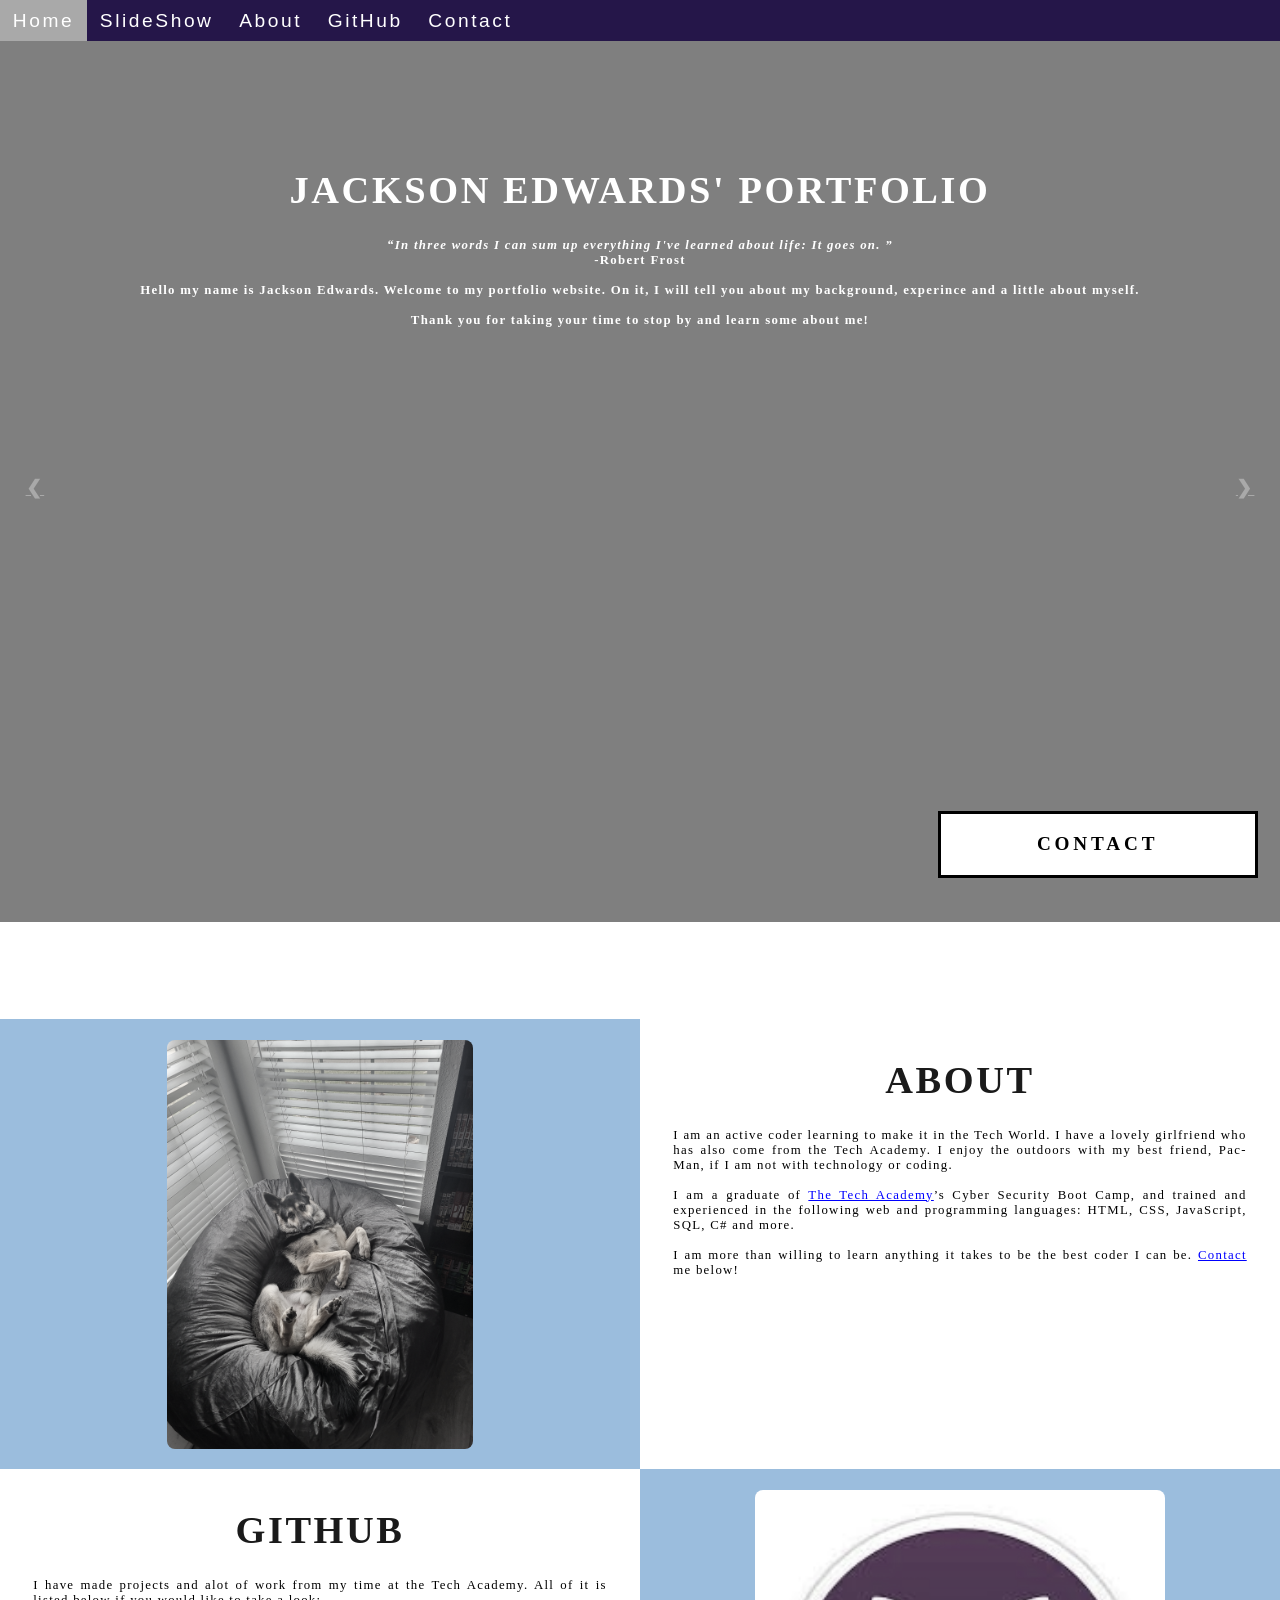
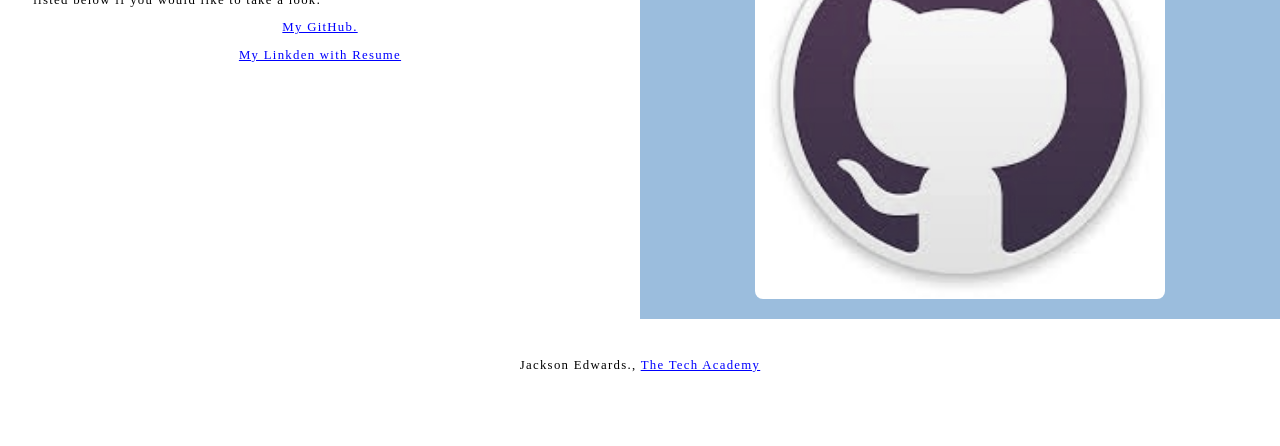
==== commit 99c4ae5e: "Add LinkedIn link to index.html" ====
--- a/index.html
+++ b/index.html
@@ -133,6 +133,7 @@
                 would like to take a look:
                 <br>
             <p class="center"><a href="https://github.com/Robofordkiller6" target="_blank"> My GitHub.</a></p>
+            <p class="center"><a href="https://www.linkedin.com/in/jackson-edwards-1bb672345/" target="_blank">My Linkden with Resume</a></p>
             </p>
         </div>
         <!--Right column-->
@@ -173,4 +174,4 @@
     </footer>
 </body>
 
-</html>+</html>
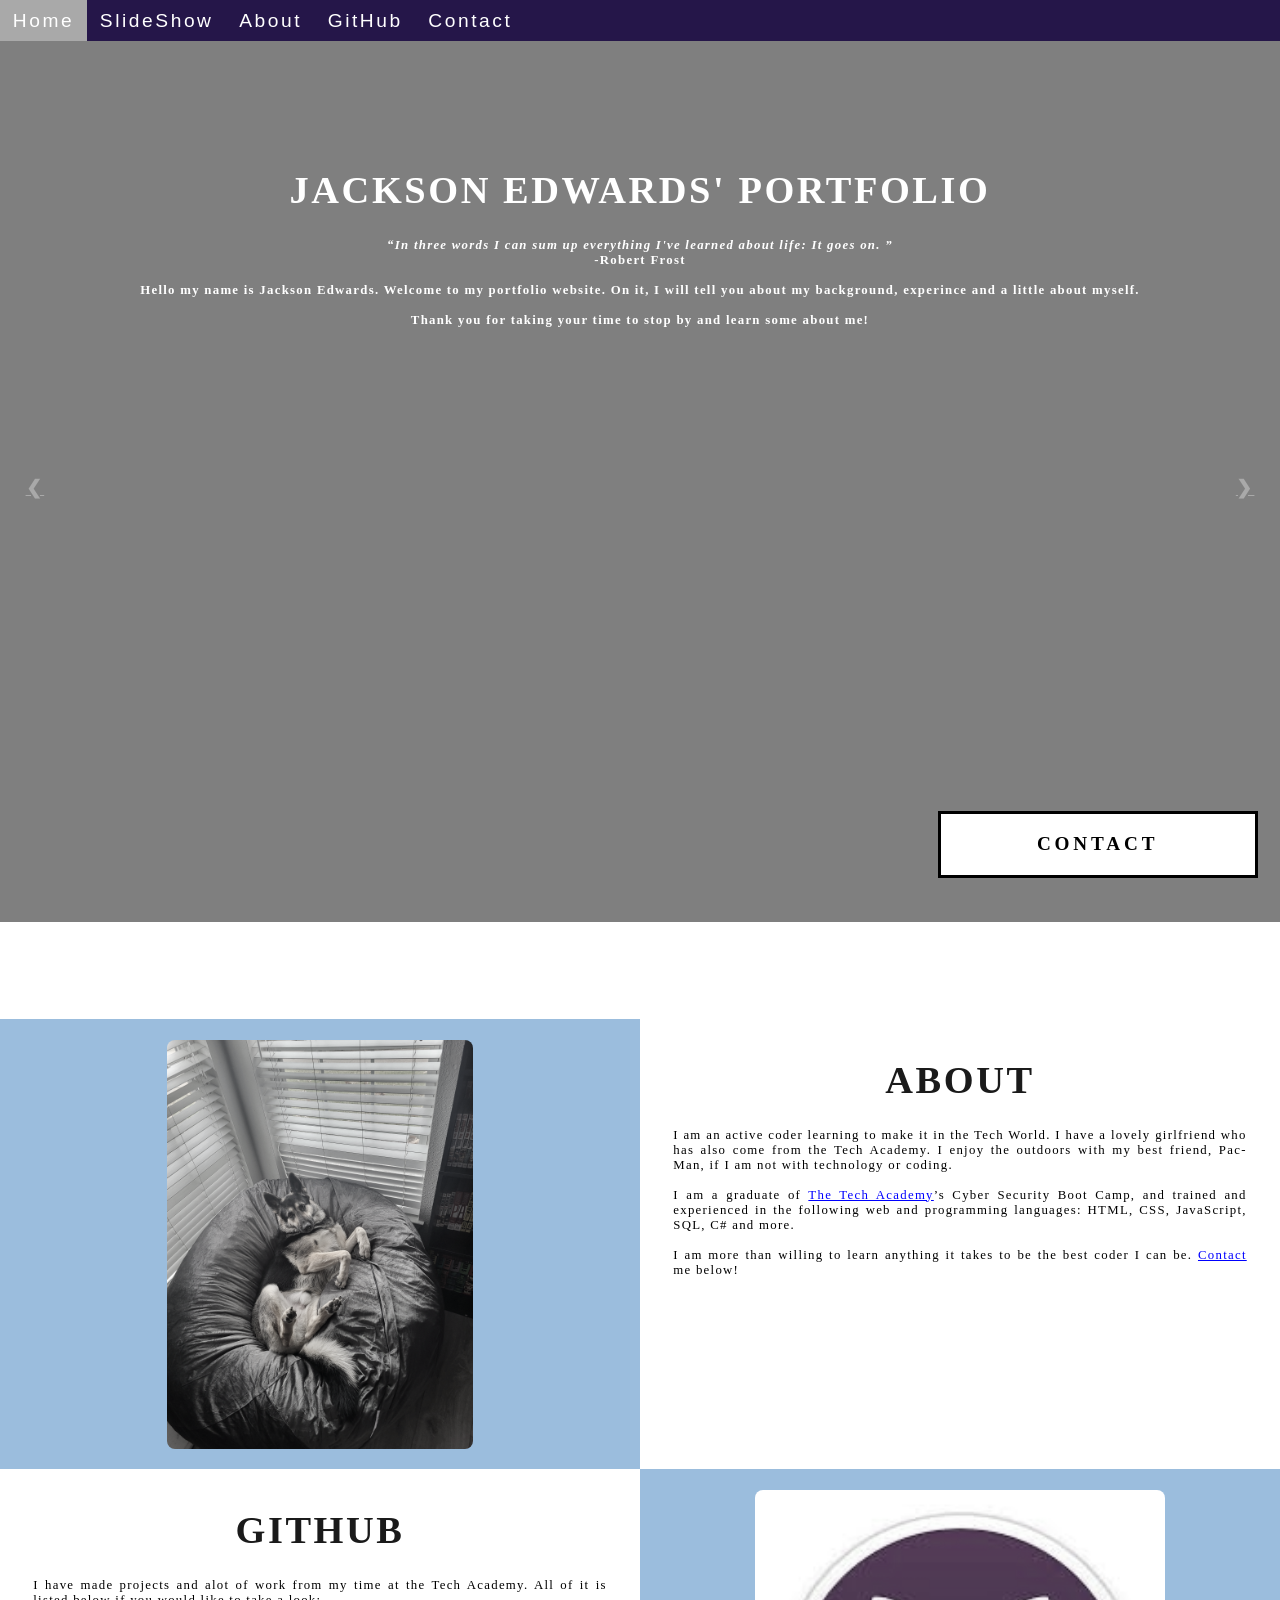
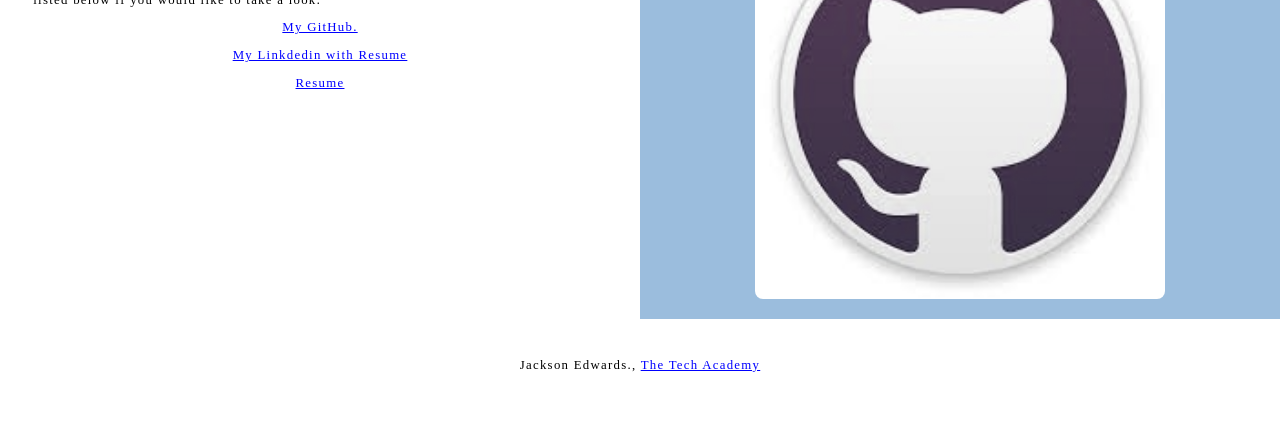
==== commit 8655deab: "Fix typo in LinkedIn link and add resume link" ====
--- a/index.html
+++ b/index.html
@@ -133,7 +133,8 @@
                 would like to take a look:
                 <br>
             <p class="center"><a href="https://github.com/Robofordkiller6" target="_blank"> My GitHub.</a></p>
-            <p class="center"><a href="https://www.linkedin.com/in/jackson-edwards-1bb672345/" target="_blank">My Linkden with Resume</a></p>
+            <p class="center"><a href="https://www.linkedin.com/in/jackson-edwards-1bb672345/" target="_blank">My Linkdedin with Resume</a></p>
+            <p class="center"><a href="https://bold.pro/my/jackson-edwards-251202145436" target="_blank">Resume</a></p>
             </p>
         </div>
         <!--Right column-->
